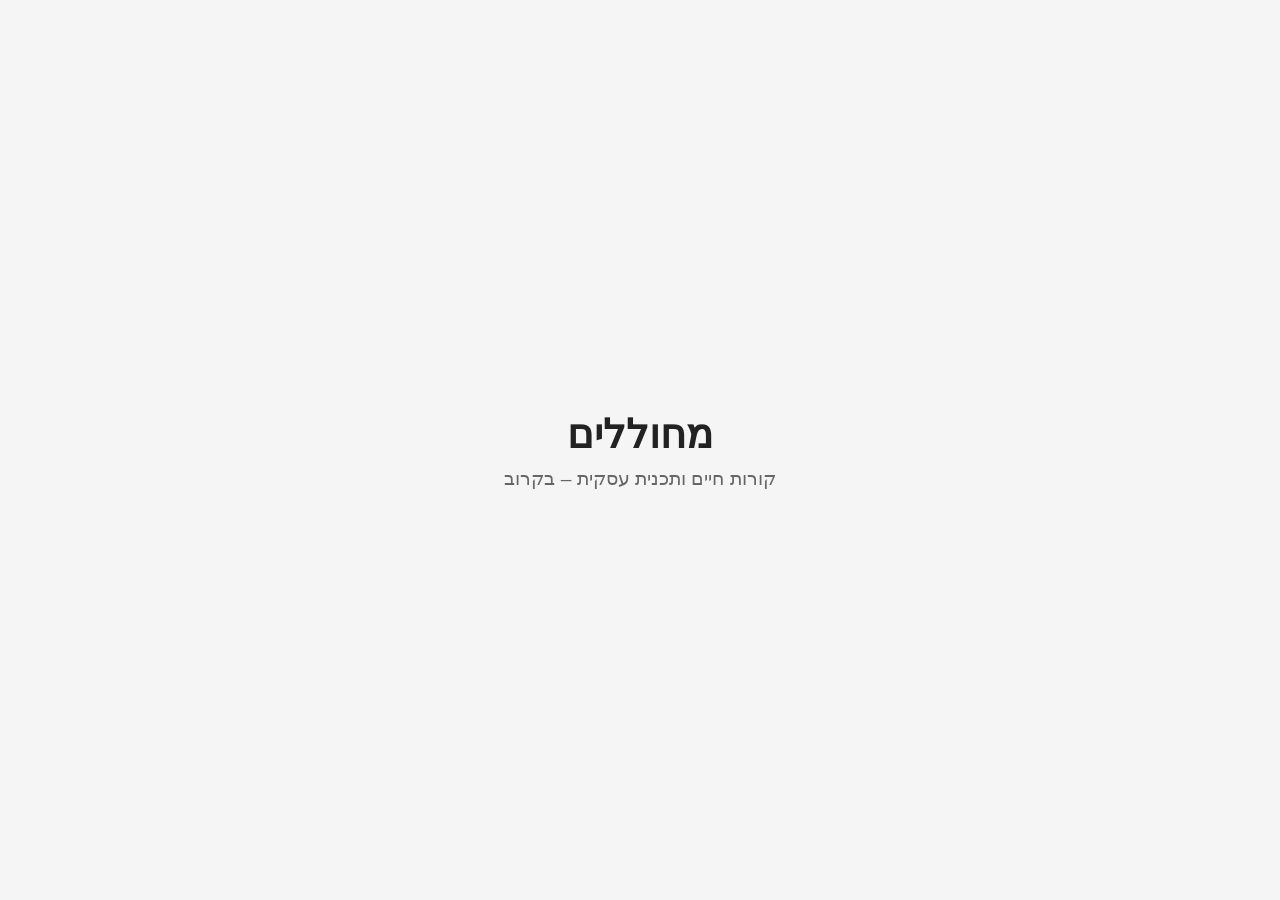
==== index.html @ 5c743b5c "Add files via upload" ====
<!DOCTYPE html>
<html lang="he" dir="rtl">
<head>
  <meta charset="UTF-8">
  <meta name="viewport" content="width=device-width, initial-scale=1.0">
  <title>מחוללים | BULU</title>
  <style>
    body {
      margin: 0;
      min-height: 100vh;
      display: flex;
      align-items: center;
      justify-content: center;
      font-family: Arial, sans-serif;
      background: #f5f5f5;
      color: #222;
      text-align: center;
    }
    h1 { font-size: 2.5rem; margin: 0 0 10px; }
    p { font-size: 1.2rem; color: #666; margin: 0; }
  </style>
</head>
<body>
  <div>
    <h1>מחוללים</h1>
    <p>קורות חיים ותכנית עסקית – בקרוב</p>
  </div>
</body>
</html>
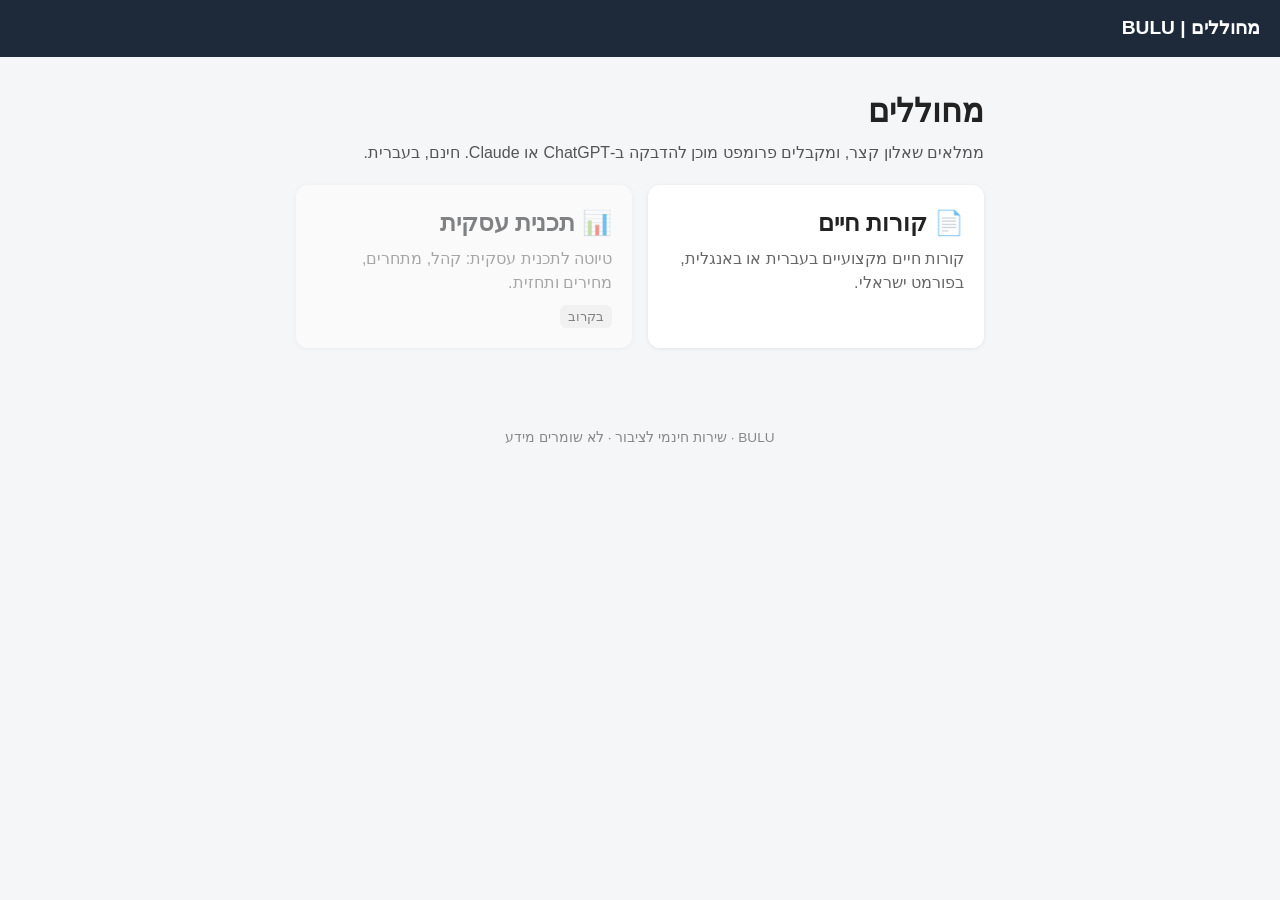
==== commit 7089cece: "מחולל קורות חיים: שאלון ופרומפט Co-Authored-By: Claude Opus 5.5 <noreply@anthropic.com> Claude-Sessi" ====
--- a/index.html
+++ b/index.html
@@ -4,26 +4,26 @@
   <meta charset="UTF-8">
   <meta name="viewport" content="width=device-width, initial-scale=1.0">
   <title>מחוללים | BULU</title>
-  <style>
-    body {
-      margin: 0;
-      min-height: 100vh;
-      display: flex;
-      align-items: center;
-      justify-content: center;
-      font-family: Arial, sans-serif;
-      background: #f5f5f5;
-      color: #222;
-      text-align: center;
-    }
-    h1 { font-size: 2.5rem; margin: 0 0 10px; }
-    p { font-size: 1.2rem; color: #666; margin: 0; }
-  </style>
+  <meta name="description" content="מחוללים חינמיים בעברית: קורות חיים ותכנית עסקית בעזרת ChatGPT או Claude.">
+  <link rel="stylesheet" href="style.css">
 </head>
 <body>
-  <div>
+  <header><a href="./">מחוללים | BULU</a></header>
+  <main>
     <h1>מחוללים</h1>
-    <p>קורות חיים ותכנית עסקית – בקרוב</p>
-  </div>
+    <p class="lead">ממלאים שאלון קצר, ומקבלים פרומפט מוכן להדבקה ב-ChatGPT או Claude. חינם, בעברית.</p>
+    <div class="tools">
+      <a class="tool" href="cv.html">
+        <h2>📄 קורות חיים</h2>
+        <p>קורות חיים מקצועיים בעברית או באנגלית, בפורמט ישראלי.</p>
+      </a>
+      <a class="tool soon" href="#">
+        <h2>📊 תכנית עסקית</h2>
+        <p>טיוטה לתכנית עסקית: קהל, מתחרים, מחירים ותחזית.</p>
+        <span class="badge">בקרוב</span>
+      </a>
+    </div>
+  </main>
+  <footer>BULU · שירות חינמי לציבור · לא שומרים מידע</footer>
 </body>
 </html>
--- a/style.css
+++ b/style.css
@@ -0,0 +1,69 @@
+* { box-sizing: border-box; }
+body {
+  margin: 0;
+  font-family: Arial, "Segoe UI", sans-serif;
+  background: #f5f6f8;
+  color: #222;
+  line-height: 1.5;
+}
+header {
+  background: #1e2a3a;
+  color: #fff;
+  padding: 14px 20px;
+}
+header a { color: #fff; text-decoration: none; font-weight: bold; font-size: 1.2rem; }
+main { max-width: 720px; margin: 0 auto; padding: 20px 16px 60px; }
+footer { text-align: center; color: #888; font-size: 0.85rem; padding: 20px; }
+
+h1 { margin: 10px 0 6px; }
+.lead { color: #555; margin-top: 0; }
+
+/* כרטיסים בדף הבית */
+.tools { display: grid; gap: 16px; grid-template-columns: repeat(auto-fit, minmax(240px, 1fr)); margin-top: 20px; }
+.tool {
+  display: block; background: #fff; border-radius: 12px; padding: 20px;
+  text-decoration: none; color: inherit; box-shadow: 0 1px 4px rgba(0,0,0,.08);
+}
+.tool:hover { box-shadow: 0 3px 10px rgba(0,0,0,.15); }
+.tool h2 { margin: 0 0 6px; }
+.tool p { margin: 0; color: #666; }
+.tool.soon { opacity: .55; pointer-events: none; }
+.badge { display: inline-block; background: #eee; border-radius: 6px; padding: 2px 8px; font-size: .8rem; margin-top: 10px; }
+
+/* שאלון */
+.progress { background: #e1e4e8; height: 8px; border-radius: 4px; overflow: hidden; }
+.bar { background: #2f80ed; height: 100%; transition: width .3s; }
+.stepnum { color: #777; font-size: .9rem; margin: 8px 0 12px; }
+.card { background: #fff; border-radius: 12px; padding: 20px; box-shadow: 0 1px 4px rgba(0,0,0,.08); }
+.card h2 { margin-top: 0; }
+.intro { color: #666; margin-top: -6px; }
+.field { margin-bottom: 14px; }
+.field label { display: block; font-weight: bold; margin-bottom: 4px; }
+.hint { display: block; color: #888; margin-bottom: 4px; }
+.req { color: #d33; }
+input, textarea, select {
+  width: 100%; padding: 10px; font-size: 1rem; font-family: inherit;
+  border: 1px solid #ccd; border-radius: 8px; background: #fff;
+}
+input:focus, textarea:focus, select:focus { outline: 2px solid #2f80ed; border-color: transparent; }
+.invalid { border-color: #d33; background: #fff5f5; }
+fieldset.item { border: 1px solid #dde; border-radius: 10px; padding: 14px; margin: 0 0 14px; }
+fieldset.item legend { font-weight: bold; padding: 0 6px; }
+
+/* כפתורים */
+.nav { display: flex; justify-content: space-between; gap: 10px; margin-top: 16px; flex-wrap: wrap; }
+.btn {
+  display: inline-block; border: none; border-radius: 8px; padding: 11px 20px;
+  font-size: 1rem; font-family: inherit; cursor: pointer; text-decoration: none;
+  background: #2f80ed; color: #fff;
+}
+.btn:hover { background: #1c6dd8; }
+.btn.secondary { background: #e8eef7; color: #1e2a3a; }
+.btn.secondary:hover { background: #d6e1f0; }
+.link { background: none; border: none; color: #2f80ed; cursor: pointer; font-size: .95rem; padding: 0; font-family: inherit; }
+.link.danger { color: #d33; }
+
+.prompt { font-family: Consolas, monospace; font-size: .9rem; direction: rtl; background: #fafafa; }
+.status { color: #1a8f3c; font-weight: bold; margin-inline-start: 10px; }
+.howto { padding-inline-start: 20px; }
+.note { background: #fff8e1; border-radius: 8px; padding: 10px 14px; font-size: .9rem; color: #6b5800; }
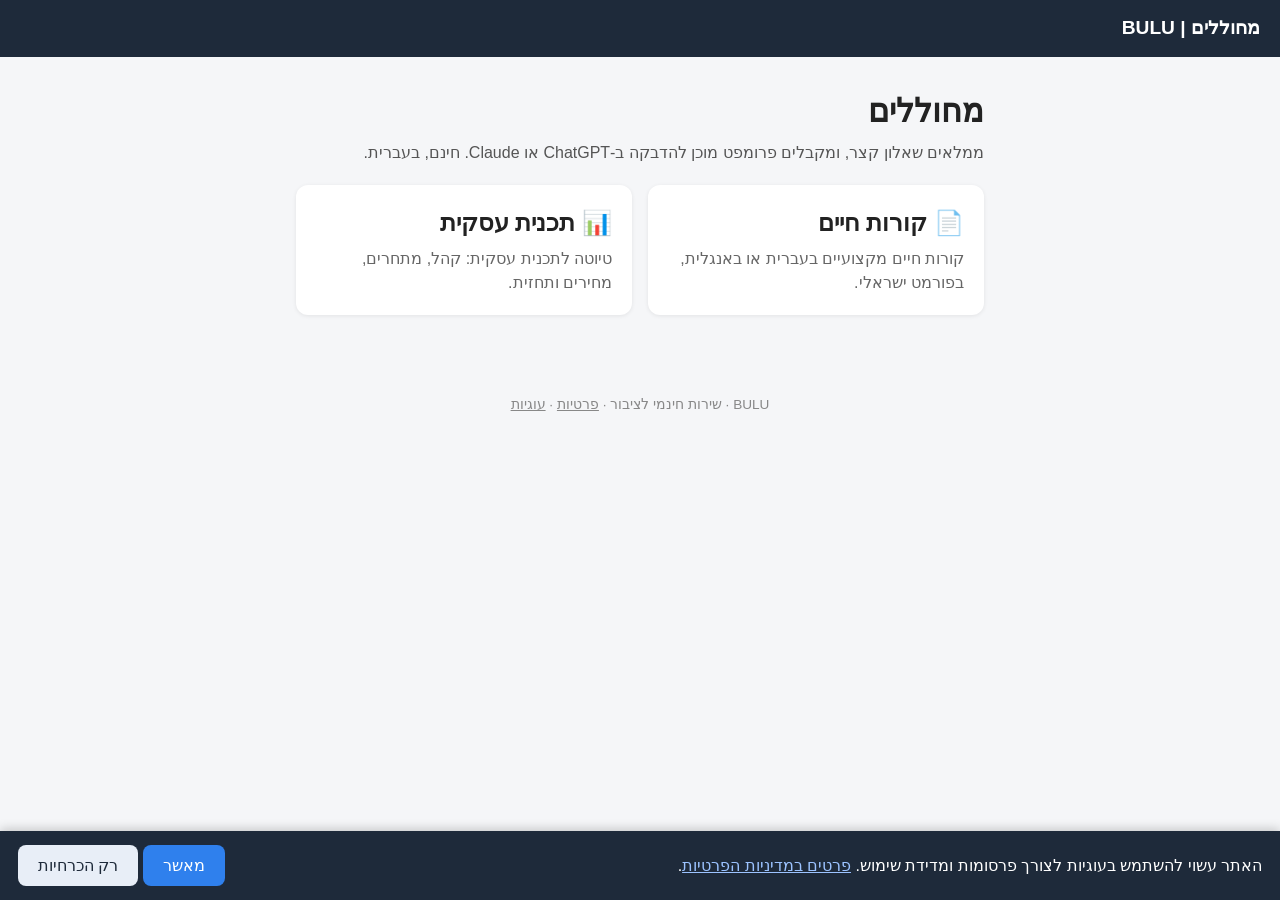
==== commit 92ffef59: "מחולל תכנית עסקית, דף פרטיות ובאנר עוגיות Co-Authored-By: Claude Opus 5.5 <noreply@anthropic.com> Cl" ====
--- a/index.html
+++ b/index.html
@@ -17,13 +17,13 @@
         <h2>📄 קורות חיים</h2>
         <p>קורות חיים מקצועיים בעברית או באנגלית, בפורמט ישראלי.</p>
       </a>
-      <a class="tool soon" href="#">
+      <a class="tool" href="biz.html">
         <h2>📊 תכנית עסקית</h2>
         <p>טיוטה לתכנית עסקית: קהל, מתחרים, מחירים ותחזית.</p>
-        <span class="badge">בקרוב</span>
       </a>
     </div>
   </main>
-  <footer>BULU · שירות חינמי לציבור · לא שומרים מידע</footer>
+  <footer>BULU · שירות חינמי לציבור · <a href="privacy.html">פרטיות</a> · <a href="#" onclick="buluCookieSettings();return false">עוגיות</a></footer>
+  <script src="cookies.js"></script>
 </body>
 </html>
--- a/style.css
+++ b/style.css
@@ -67,3 +67,53 @@
 .status { color: #1a8f3c; font-weight: bold; margin-inline-start: 10px; }
 .howto { padding-inline-start: 20px; }
 .note { background: #fff8e1; border-radius: 8px; padding: 10px 14px; font-size: .9rem; color: #6b5800; }
+
+/* תבנית קורות חיים */
+.error { color: #d33; font-weight: bold; }
+.sheet {
+  background: #fff; max-width: 210mm; margin: 20px auto; padding: 16mm 15mm;
+  box-shadow: 0 2px 12px rgba(0,0,0,.15); color: #222; font-size: 10.5pt; line-height: 1.45;
+}
+.sheet .cv-name { margin: 0; font-size: 24pt; color: #1e2a3a; }
+.cv-title { color: #2f80ed; font-size: 13pt; margin: 2px 0 6px; }
+.cv-contact { color: #555; font-size: 9.5pt; border-bottom: 2px solid #2f80ed; padding-bottom: 10px; margin-bottom: 6px; }
+.sheet h3 { font-size: 12pt; color: #1e2a3a; border-bottom: 1px solid #ddd; padding-bottom: 3px; margin: 14px 0 8px; }
+.cv-item { margin-bottom: 9px; break-inside: avoid; }
+.cv-row { display: flex; justify-content: space-between; gap: 10px; }
+.cv-years { color: #777; white-space: nowrap; font-size: 9.5pt; }
+.cv-sub { color: #555; }
+.sheet ul { margin: 3px 0 0; padding-inline-start: 18px; }
+.sheet p { margin: 0; }
+@media (max-width: 600px) { .sheet { padding: 18px; } }
+
+/* הדפסה / PDF – רק קורות החיים */
+@media print {
+  @page { size: A4; margin: 12mm; }
+  body { background: #fff; }
+  body > header, body > footer, main > *:not(#app), #app > *:not(.sheet) { display: none !important; }
+  main { padding: 0; max-width: none; }
+  .sheet { box-shadow: none; margin: 0; padding: 0; max-width: none; }
+}
+
+/* טבלאות ותכנית עסקית */
+.sheet table { width: 100%; border-collapse: collapse; margin: 4px 0 8px; font-size: 10pt; break-inside: avoid; }
+.sheet th, .sheet td { border: 1px solid #ddd; padding: 5px 8px; text-align: start; }
+.sheet th { background: #eef3fb; color: #1e2a3a; }
+.sheet tbody tr:last-child td { font-weight: normal; }
+.sheet p + p { margin-top: 6px; }
+.disclaimer { margin-top: 18px !important; font-size: 8.5pt; color: #888; border-top: 1px solid #eee; padding-top: 8px; }
+
+/* דף טקסט (פרטיות) */
+.text-page h2 { font-size: 1.2rem; margin-top: 24px; }
+footer a { color: #888; }
+
+/* באנר עוגיות */
+#cookie-bar {
+  position: fixed; bottom: 0; left: 0; right: 0; z-index: 100;
+  background: #1e2a3a; color: #fff; padding: 14px 18px;
+  display: flex; gap: 12px; align-items: center; justify-content: space-between; flex-wrap: wrap;
+  box-shadow: 0 -2px 10px rgba(0,0,0,.2);
+}
+#cookie-bar p { margin: 0; flex: 1 1 260px; }
+#cookie-bar a { color: #9cc3ff; }
+@media print { #cookie-bar { display: none !important; } }
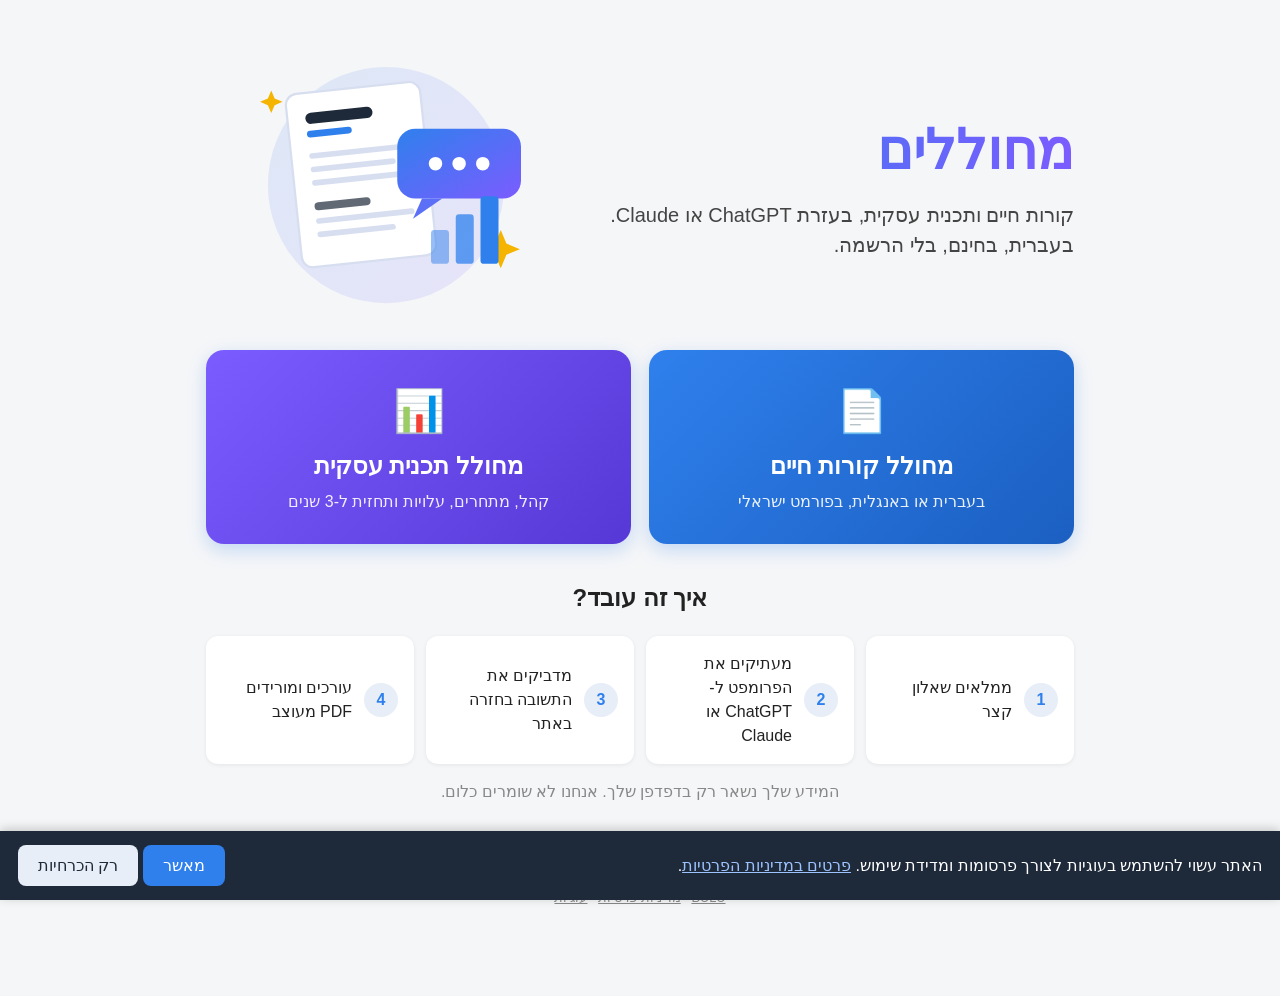
==== commit 6cd13e95: "מבנה חדש: דף ראשי, /cv, /plan, /results עם עריכה לכל קטע Co-Authored-By: Claude Opus 5.5 <noreply@an" ====
--- a/index.html
+++ b/index.html
@@ -3,27 +3,79 @@
 <head>
   <meta charset="UTF-8">
   <meta name="viewport" content="width=device-width, initial-scale=1.0">
-  <title>מחוללים | BULU</title>
-  <meta name="description" content="מחוללים חינמיים בעברית: קורות חיים ותכנית עסקית בעזרת ChatGPT או Claude.">
-  <link rel="stylesheet" href="style.css">
+  <title>מחוללים | קורות חיים ותכנית עסקית בעזרת AI – חינם | BULU</title>
+  <meta name="description" content="מחוללים חינמיים בעברית: ממלאים שאלון קצר, מקבלים פרומפט מוכן ל-ChatGPT או Claude, ומורידים קורות חיים או תכנית עסקית מעוצבים ב-PDF.">
+  <link rel="stylesheet" href="/assets/style.css">
 </head>
-<body>
-  <header><a href="./">מחוללים | BULU</a></header>
+<body class="home">
   <main>
-    <h1>מחוללים</h1>
-    <p class="lead">ממלאים שאלון קצר, ומקבלים פרומפט מוכן להדבקה ב-ChatGPT או Claude. חינם, בעברית.</p>
-    <div class="tools">
-      <a class="tool" href="cv.html">
-        <h2>📄 קורות חיים</h2>
-        <p>קורות חיים מקצועיים בעברית או באנגלית, בפורמט ישראלי.</p>
+    <section class="hero">
+      <div class="hero-text">
+        <h1>מחוללים</h1>
+        <p class="hero-sub">קורות חיים ותכנית עסקית, בעזרת ChatGPT או Claude.<br>בעברית, בחינם, בלי הרשמה.</p>
+      </div>
+      <svg class="hero-art" viewBox="0 0 320 240" aria-hidden="true">
+        <defs>
+          <linearGradient id="g1" x1="0" y1="0" x2="1" y2="1">
+            <stop offset="0" stop-color="#2f80ed"/><stop offset="1" stop-color="#7b5cff"/>
+          </linearGradient>
+        </defs>
+        <circle cx="160" cy="120" r="105" fill="url(#g1)" opacity=".12"/>
+        <!-- מסמך -->
+        <g transform="translate(70 40) rotate(-6)">
+          <rect width="120" height="155" rx="10" fill="#fff" stroke="#d7def0" stroke-width="2"/>
+          <rect x="16" y="18" width="60" height="10" rx="5" fill="#1e2a3a"/>
+          <rect x="16" y="34" width="40" height="6" rx="3" fill="#2f80ed"/>
+          <rect x="16" y="54" width="88" height="5" rx="2.5" fill="#d7def0"/>
+          <rect x="16" y="66" width="76" height="5" rx="2.5" fill="#d7def0"/>
+          <rect x="16" y="78" width="82" height="5" rx="2.5" fill="#d7def0"/>
+          <rect x="16" y="98" width="50" height="7" rx="3.5" fill="#1e2a3a" opacity=".7"/>
+          <rect x="16" y="112" width="88" height="5" rx="2.5" fill="#d7def0"/>
+          <rect x="16" y="124" width="70" height="5" rx="2.5" fill="#d7def0"/>
+        </g>
+        <!-- בועת צ'אט -->
+        <g transform="translate(170 70)">
+          <rect width="110" height="62" rx="16" fill="url(#g1)"/>
+          <path d="M22 62 L14 80 L40 62 Z" fill="#5b6ff7"/>
+          <circle cx="34" cy="31" r="6" fill="#fff"/><circle cx="55" cy="31" r="6" fill="#fff"/><circle cx="76" cy="31" r="6" fill="#fff"/>
+        </g>
+        <!-- ניצוצות -->
+        <path d="M262 160 l5 12 12 5 -12 5 -5 12 -5 -12 -12 -5 12 -5z" fill="#f5b400"/>
+        <path d="M58 36 l3 7 7 3 -7 3 -3 7 -3 -7 -7 -3 7 -3z" fill="#f5b400"/>
+        <!-- גרף -->
+        <g transform="translate(200 160)">
+          <rect width="16" height="30" rx="3" fill="#2f80ed" opacity=".5"/>
+          <rect x="22" y="-14" width="16" height="44" rx="3" fill="#2f80ed" opacity=".75"/>
+          <rect x="44" y="-30" width="16" height="60" rx="3" fill="#2f80ed"/>
+        </g>
+      </svg>
+    </section>
+
+    <section class="choose">
+      <a class="big-btn cv" href="/cv/">
+        <span class="big-icon">📄</span>
+        <span class="big-title">מחולל קורות חיים</span>
+        <span class="big-desc">בעברית או באנגלית, בפורמט ישראלי</span>
       </a>
-      <a class="tool" href="biz.html">
-        <h2>📊 תכנית עסקית</h2>
-        <p>טיוטה לתכנית עסקית: קהל, מתחרים, מחירים ותחזית.</p>
+      <a class="big-btn plan" href="/plan/">
+        <span class="big-icon">📊</span>
+        <span class="big-title">מחולל תכנית עסקית</span>
+        <span class="big-desc">קהל, מתחרים, עלויות ותחזית ל-3 שנים</span>
       </a>
-    </div>
+    </section>
+
+    <section class="how">
+      <h2>איך זה עובד?</h2>
+      <ol class="steps">
+        <li><b>1</b><span>ממלאים שאלון קצר</span></li>
+        <li><b>2</b><span>מעתיקים את הפרומפט ל-ChatGPT או Claude</span></li>
+        <li><b>3</b><span>מדביקים את התשובה בחזרה באתר</span></li>
+        <li><b>4</b><span>עורכים ומורידים PDF מעוצב</span></li>
+      </ol>
+      <p class="hint center">המידע שלך נשאר רק בדפדפן שלך. אנחנו לא שומרים כלום.</p>
+    </section>
   </main>
-  <footer>BULU · שירות חינמי לציבור · <a href="privacy.html">פרטיות</a> · <a href="#" onclick="buluCookieSettings();return false">עוגיות</a></footer>
-  <script src="cookies.js"></script>
+  <footer><a href="https://bulu.ltd">BULU</a> · <a href="/privacy/">מדיניות פרטיות</a> · <a href="#" onclick="buluCookieSettings();return false">עוגיות</a></footer>
+  <script src="/assets/cookies.js"></script>
 </body>
 </html>
--- a/assets/style.css
+++ b/assets/style.css
@@ -0,0 +1,172 @@
+* { box-sizing: border-box; }
+body {
+  margin: 0;
+  font-family: Arial, "Segoe UI", sans-serif;
+  background: #f5f6f8;
+  color: #222;
+  line-height: 1.5;
+}
+header {
+  background: #1e2a3a;
+  color: #fff;
+  padding: 14px 20px;
+}
+header a { color: #fff; text-decoration: none; font-weight: bold; font-size: 1.2rem; }
+main { max-width: 720px; margin: 0 auto; padding: 20px 16px 60px; }
+footer { text-align: center; color: #888; font-size: 0.85rem; padding: 20px; }
+
+h1 { margin: 10px 0 6px; }
+.lead { color: #555; margin-top: 0; }
+
+/* כרטיסים בדף הבית */
+.tools { display: grid; gap: 16px; grid-template-columns: repeat(auto-fit, minmax(240px, 1fr)); margin-top: 20px; }
+.tool {
+  display: block; background: #fff; border-radius: 12px; padding: 20px;
+  text-decoration: none; color: inherit; box-shadow: 0 1px 4px rgba(0,0,0,.08);
+}
+.tool:hover { box-shadow: 0 3px 10px rgba(0,0,0,.15); }
+.tool h2 { margin: 0 0 6px; }
+.tool p { margin: 0; color: #666; }
+.tool.soon { opacity: .55; pointer-events: none; }
+.badge { display: inline-block; background: #eee; border-radius: 6px; padding: 2px 8px; font-size: .8rem; margin-top: 10px; }
+
+/* שאלון */
+.progress { background: #e1e4e8; height: 8px; border-radius: 4px; overflow: hidden; }
+.bar { background: #2f80ed; height: 100%; transition: width .3s; }
+.stepnum { color: #777; font-size: .9rem; margin: 8px 0 12px; }
+.card { background: #fff; border-radius: 12px; padding: 20px; box-shadow: 0 1px 4px rgba(0,0,0,.08); }
+.card h2 { margin-top: 0; }
+.intro { color: #666; margin-top: -6px; }
+.field { margin-bottom: 14px; }
+.field label { display: block; font-weight: bold; margin-bottom: 4px; }
+.hint { display: block; color: #888; margin-bottom: 4px; }
+.req { color: #d33; }
+input, textarea, select {
+  width: 100%; padding: 10px; font-size: 1rem; font-family: inherit;
+  border: 1px solid #ccd; border-radius: 8px; background: #fff;
+}
+input:focus, textarea:focus, select:focus { outline: 2px solid #2f80ed; border-color: transparent; }
+.invalid { border-color: #d33; background: #fff5f5; }
+fieldset.item { border: 1px solid #dde; border-radius: 10px; padding: 14px; margin: 0 0 14px; }
+fieldset.item legend { font-weight: bold; padding: 0 6px; }
+
+/* כפתורים */
+.nav { display: flex; justify-content: space-between; gap: 10px; margin-top: 16px; flex-wrap: wrap; }
+.btn {
+  display: inline-block; border: none; border-radius: 8px; padding: 11px 20px;
+  font-size: 1rem; font-family: inherit; cursor: pointer; text-decoration: none;
+  background: #2f80ed; color: #fff;
+}
+.btn:hover { background: #1c6dd8; }
+.btn.secondary { background: #e8eef7; color: #1e2a3a; }
+.btn.secondary:hover { background: #d6e1f0; }
+.link { background: none; border: none; color: #2f80ed; cursor: pointer; font-size: .95rem; padding: 0; font-family: inherit; }
+.link.danger { color: #d33; }
+
+.prompt { font-family: Consolas, monospace; font-size: .9rem; direction: rtl; background: #fafafa; }
+.status { color: #1a8f3c; font-weight: bold; margin-inline-start: 10px; }
+.howto { padding-inline-start: 20px; }
+.note { background: #fff8e1; border-radius: 8px; padding: 10px 14px; font-size: .9rem; color: #6b5800; }
+
+/* תבנית קורות חיים */
+.error { color: #d33; font-weight: bold; }
+.sheet {
+  background: #fff; max-width: 210mm; margin: 20px auto; padding: 16mm 15mm;
+  box-shadow: 0 2px 12px rgba(0,0,0,.15); color: #222; font-size: 10.5pt; line-height: 1.45;
+}
+.sheet .cv-name { margin: 0; font-size: 24pt; color: #1e2a3a; }
+.cv-title { color: #2f80ed; font-size: 13pt; margin: 2px 0 6px; }
+.cv-contact { color: #555; font-size: 9.5pt; border-bottom: 2px solid #2f80ed; padding-bottom: 10px; margin-bottom: 6px; }
+.sheet h3 { font-size: 12pt; color: #1e2a3a; border-bottom: 1px solid #ddd; padding-bottom: 3px; margin: 14px 0 8px; }
+.cv-item { margin-bottom: 9px; break-inside: avoid; }
+.cv-row { display: flex; justify-content: space-between; gap: 10px; }
+.cv-years { color: #777; white-space: nowrap; font-size: 9.5pt; }
+.cv-sub { color: #555; }
+.sheet ul { margin: 3px 0 0; padding-inline-start: 18px; }
+.sheet p { margin: 0; }
+@media (max-width: 600px) { .sheet { padding: 18px; } }
+
+/* הדפסה / PDF – רק קורות החיים */
+@media print {
+  @page { size: A4; margin: 12mm; }
+  body { background: #fff; }
+  body > header, body > footer, main > *:not(#app), #app > *:not(.sheet) { display: none !important; }
+  main { padding: 0; max-width: none; }
+  .sheet { box-shadow: none; margin: 0; padding: 0; max-width: none; }
+}
+
+/* טבלאות ותכנית עסקית */
+.sheet table { width: 100%; border-collapse: collapse; margin: 4px 0 8px; font-size: 10pt; break-inside: avoid; }
+.sheet th, .sheet td { border: 1px solid #ddd; padding: 5px 8px; text-align: start; }
+.sheet th { background: #eef3fb; color: #1e2a3a; }
+.sheet tbody tr:last-child td { font-weight: normal; }
+.sheet p + p { margin-top: 6px; }
+.disclaimer { margin-top: 18px !important; font-size: 8.5pt; color: #888; border-top: 1px solid #eee; padding-top: 8px; }
+
+/* דף טקסט (פרטיות) */
+.text-page h2 { font-size: 1.2rem; margin-top: 24px; }
+footer a { color: #888; }
+
+/* באנר עוגיות */
+#cookie-bar {
+  position: fixed; bottom: 0; left: 0; right: 0; z-index: 100;
+  background: #1e2a3a; color: #fff; padding: 14px 18px;
+  display: flex; gap: 12px; align-items: center; justify-content: space-between; flex-wrap: wrap;
+  box-shadow: 0 -2px 10px rgba(0,0,0,.2);
+}
+#cookie-bar p { margin: 0; flex: 1 1 260px; }
+#cookie-bar a { color: #9cc3ff; }
+@media print { #cookie-bar { display: none !important; } }
+
+/* דף ראשי */
+.home main { max-width: 900px; }
+.hero { display: flex; align-items: center; gap: 20px; flex-wrap: wrap; padding: 30px 0 10px; }
+.hero-text { flex: 1 1 300px; }
+.hero h1 {
+  font-size: 3.4rem; margin: 0;
+  background: linear-gradient(90deg, #2f80ed, #7b5cff); -webkit-background-clip: text; background-clip: text; color: transparent;
+}
+.hero-sub { font-size: 1.25rem; color: #444; margin: 8px 0 0; }
+.hero-art { flex: 1 1 280px; max-width: 360px; width: 100%; }
+.choose { display: grid; grid-template-columns: repeat(auto-fit, minmax(260px, 1fr)); gap: 18px; margin: 20px 0 36px; }
+.big-btn {
+  display: flex; flex-direction: column; align-items: center; text-align: center; gap: 6px;
+  padding: 30px 20px; border-radius: 18px; text-decoration: none; color: #fff;
+  box-shadow: 0 6px 18px rgba(47,128,237,.25); transition: transform .15s, box-shadow .15s;
+}
+.big-btn:hover { transform: translateY(-3px); box-shadow: 0 10px 24px rgba(47,128,237,.35); }
+.big-btn.cv { background: linear-gradient(135deg, #2f80ed, #1b5fc1); }
+.big-btn.plan { background: linear-gradient(135deg, #7b5cff, #5638d6); }
+.big-icon { font-size: 2.6rem; }
+.big-title { font-size: 1.5rem; font-weight: bold; }
+.big-desc { opacity: .9; }
+.how h2 { text-align: center; }
+.steps { list-style: none; padding: 0; display: grid; grid-template-columns: repeat(auto-fit, minmax(180px, 1fr)); gap: 12px; }
+.steps li { background: #fff; border-radius: 12px; padding: 16px; display: flex; gap: 12px; align-items: center; box-shadow: 0 1px 4px rgba(0,0,0,.07); }
+.steps b {
+  flex: none; width: 34px; height: 34px; border-radius: 50%; display: grid; place-items: center;
+  background: #e8eef7; color: #2f80ed;
+}
+.center { text-align: center; }
+footer { font-size: .8rem; }
+
+/* דף תוצאות ועריכה */
+main.wide { max-width: 860px; }
+.toolbar { display: flex; gap: 10px; justify-content: center; flex-wrap: wrap; align-items: center; margin-top: 10px; }
+.editable { position: relative; border-radius: 6px; }
+.edit-bar { position: absolute; top: 0; left: -6px; opacity: .35; transition: opacity .15s; z-index: 2; display: flex; gap: 4px; }
+.sheet [dir="ltr"] .edit-bar, .sheet[dir="ltr"] .edit-bar { left: auto; right: -6px; }
+.editable:hover .edit-bar, .editing .edit-bar { opacity: 1; }
+.edit-btn {
+  background: #fff; border: 1px solid #ccd; border-radius: 6px; padding: 2px 8px;
+  font-size: .8rem; cursor: pointer; font-family: Arial, sans-serif; color: #1e2a3a;
+}
+.edit-btn.save { background: #2f80ed; color: #fff; border-color: #2f80ed; }
+.editing { outline: 2px dashed #2f80ed; outline-offset: 4px; }
+.editing section { outline: none; }
+@media (hover: none) { .edit-bar { opacity: .8; } }
+
+@media print {
+  .toolbar, .hint, .edit-bar { display: none !important; }
+  .editing { outline: none; }
+}
